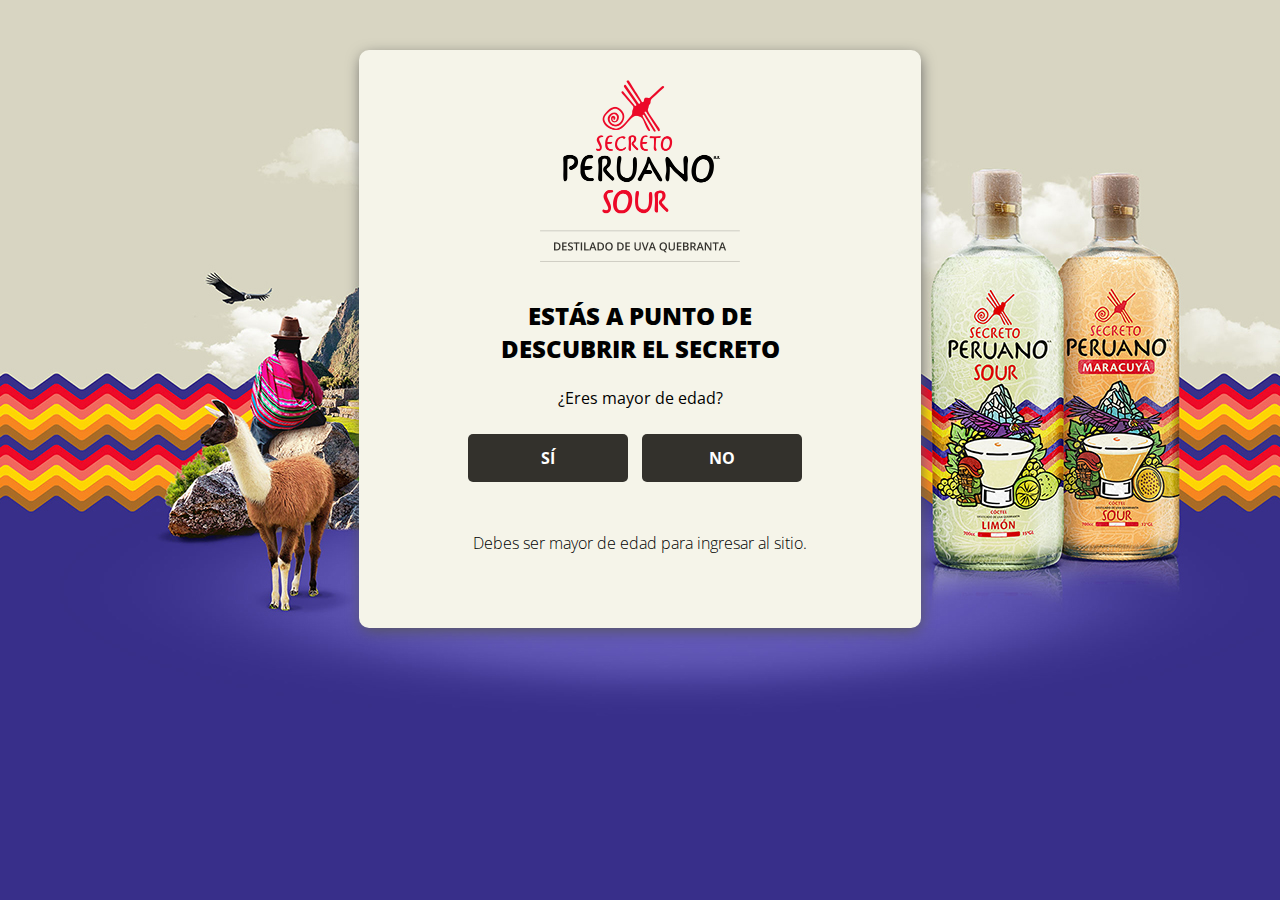
==== index.html @ 23049d91 "primerDeploy" ====
<!doctype html>
<html>
<head>
<meta charset="UTF-8">
<meta HTTP-EQUIV="Refresh" TARGET="_new" Content="300; URL=http://www.secretoperuano.com/secreto/">
<meta http-equiv="Content-Type" content="text/html; charset=iso-8859-1">
<title>Secreto Peruano - El Verdadero Sour Peruano</title>
<meta name="Keywords" content="secreto,peruano,secretoperuano,confirmaedad,edad,mayordeedad,sour,elverdaderosourperuano"/>
<meta name="Description" content="Confirma tu edad. Secreto Peruano"/>
<meta name="Distribution" content="global"/>
<meta name="Robots" content="all"/>
<link href="filtro-source/filtros.css" rel="stylesheet" type="text/css">
<link href='https://fonts.googleapis.com/css?family=Open+Sans:400,800,300,700,600' rel='stylesheet' type='text/css'>
</head>

<body>
	<div class="contenedor">
    	<div id="soporte">
    	<div class="importante">
        	<div id="logo-sp">
            	<img src="filtro-source/SP-logo.png" width="200" height="182" alt=""/>
            </div>
            <div class="parrafos">
            	<span id="secreto">ESTÁS A PUNTO DE<br/>
                DESCUBRIR EL SECRETO</span><br/>
                <br/>
                ¿Eres mayor de edad?
            </div>
            <div class="botones">
            	<a href="secreto/" target="_self"><div class="btn-si" style="margin-right:14px;">SÍ
                </div></a>
                <a href="#"><div class="btn-si">NO
                </div></a>
            </div>
            <div class="parrafos">
            	<span id="bajada">Debes ser mayor de edad para ingresar al sitio.</span>
            </div>
    	</div>
        </div>
	</div>
</body>
</html>
---- filtro-source/filtros.css ----
@charset "UTF-8";
/* CSS Document */

body {
	margin:0 auto;
	background-color:#382f8a;
	font-family: 'Open Sans', sans-serif;
}

.contenedor {
	background-image:url(fondo_filtro-edad.jpg);
	background-position:center top;
	background-repeat:no-repeat;
	width:100%;
	height:100vh;
}

#soporte {
	height:auto;
	overflow:hidden;
	padding-bottom:40px;
}

.importante {
	width:562px;
	height:578px;
	background-color:#f5f4e9;
	margin-left:auto;
	margin-right:auto;
	-webkit-box-shadow: 1px 4px 15px -2px rgba(87,87,87,1);
-moz-box-shadow: 1px 4px 15px -2px rgba(87,87,87,1);
box-shadow: 1px 4px 15px -2px rgba(87,87,87,1);
	border-radius:10px;
	margin-top:50px;
}
#logo-sp {
	padding-top:30px;
	text-align:center;
	margin-bottom:32px;
}
.parrafos {
	text-align:center;
}
.botones {
	width:344px;
	overflow:hidden;
	text-align:center;
	margin-top:25px;
	margin-bottom:50px;
	margin-left:auto;
	margin-right:auto;
}
.btn-si:hover { 
	background-color:#da2033;
}
.btn-si {
	width:160px;
	height:48px;
	border-radius:5px;
	background-color:#33312c;
	float:left;
	line-height:48px;
	color:#FFFFFF;
	overflow:hidden;
	font-weight:700;
}
#secreto {
	font-size:24px;
	font-weight:800;
}
#bajada {
	font-weight:100;
}

@media only screen and (max-width: 700px) {
	body {
	margin:0 auto;
	background-color:#f6f3ea;
	font-family: 'Open Sans', sans-serif;
}

.contenedor {
	background-image:none;
}
.importante {
	width:100%;
	height:578px;
	border-radius:0px;
	margin-top:0;
	-webkit-box-shadow:none;
-moz-box-shadow:none;
box-shadow:none;
}
.botones {
	width:100%;
}
#btn-si {
	width:80%;
	float:none;
	margin-right:0;
	margin-bottom:15px;
	margin-left:auto;
	margin-right:auto;
}
#btn-no {
	width:80%;
	float:none;
	margin-left:auto;
	margin-right:auto;
}
#secreto {
	font-size:28px;
}
}
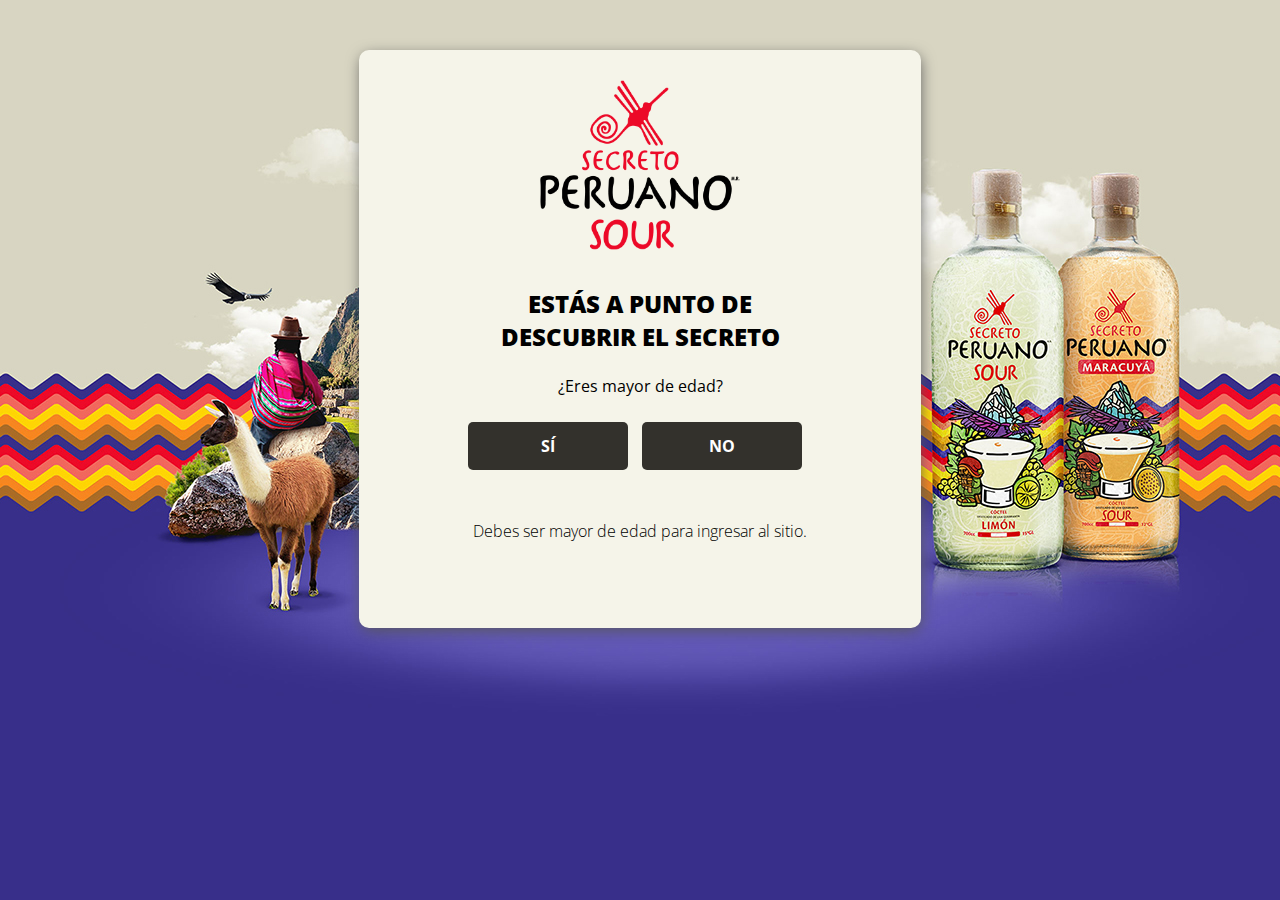
==== commit 4b940108: "cambio de logo" ====
--- a/index.html
+++ b/index.html
@@ -18,7 +18,7 @@
     	<div id="soporte">
     	<div class="importante">
         	<div id="logo-sp">
-            	<img src="filtro-source/SP-logo.png" width="200" height="182" alt=""/>
+            	<img src="filtro-source/SP-logo.png" width="200" height="auto" alt=""/>
             </div>
             <div class="parrafos">
             	<span id="secreto">ESTÁS A PUNTO DE<br/>
